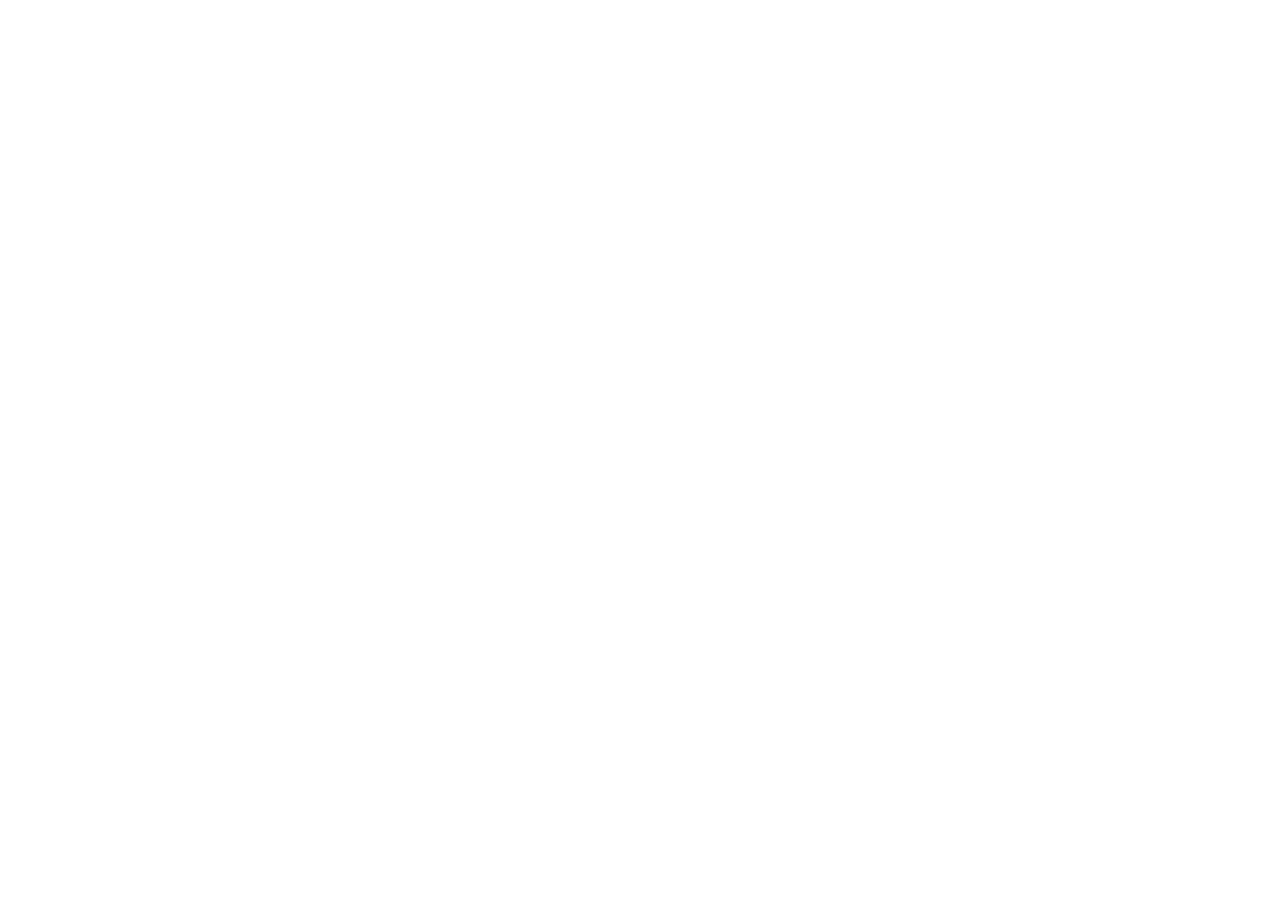
==== index.html @ 55a9d82e "add background to page" ====
<!DOCTYPE html>
<html>
  <head>
    <title>Asteroids</title>
    <meta charset="utf-8">
    <script src="https://ajax.googleapis.com/ajax/libs/jquery/3.1.1/jquery.min.js"></script>
    <script src="lib/bundle.js" type="text/javascript"></script>
    <script src="vendor/keymaster.js" charset="utf-8"></script>
    <link rel="stylesheet" href="assets/stylesheets/style.css" media="screen"charset="utf-8">
  </head>
  <body>
    <canvas id="game-canvas" width="600" height="800"></canvas>
  </body>
</html>
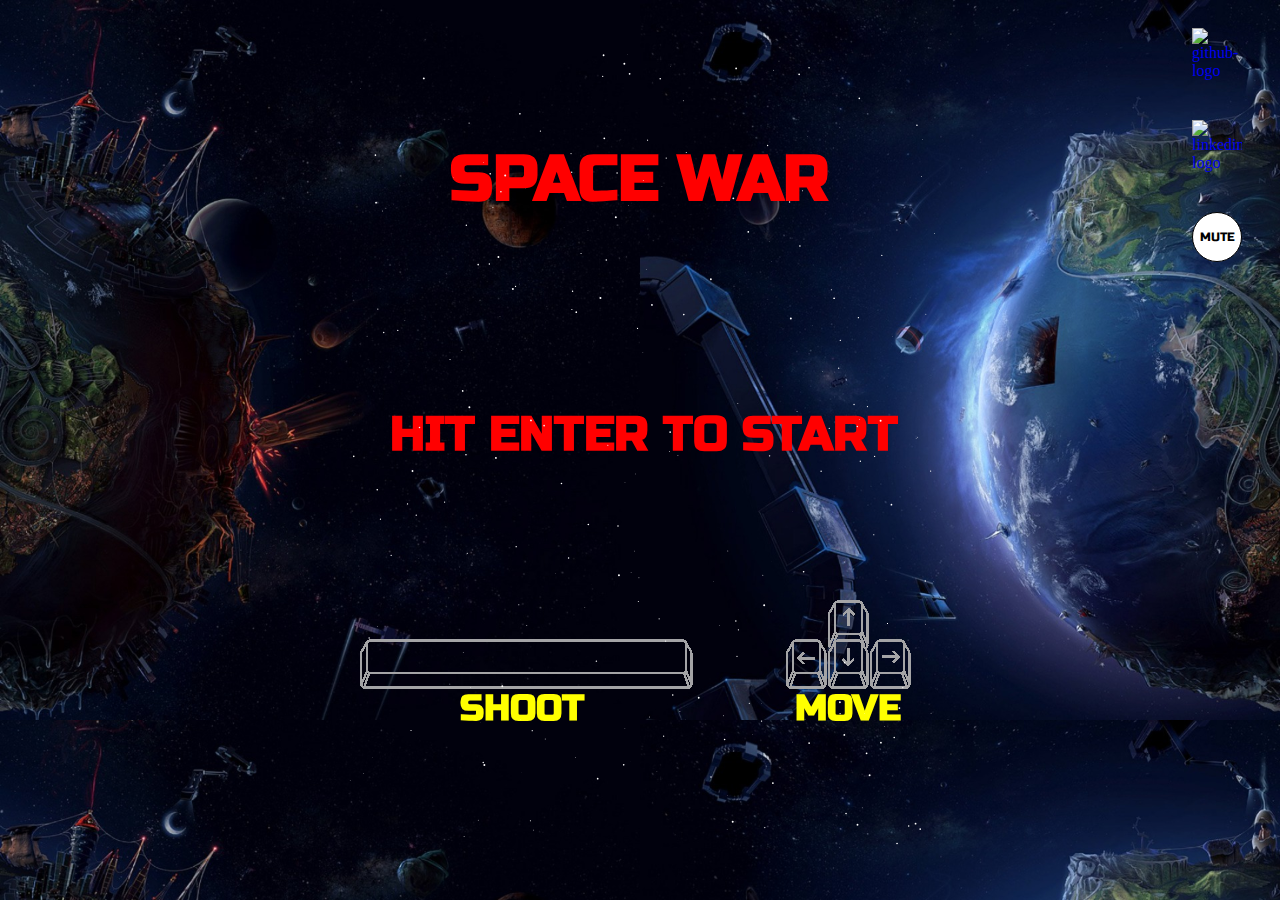
==== commit 76596877: "set up for github pages" ====
--- a/index.html
+++ b/index.html
@@ -2,13 +2,25 @@
 <html>
   <head>
     <title>Asteroids</title>
+    <link rel='shortcut icon' type='image/x-icon' href='assets/favicon.ico' />
     <meta charset="utf-8">
-    <script src="https://ajax.googleapis.com/ajax/libs/jquery/3.1.1/jquery.min.js"></script>
     <script src="lib/bundle.js" type="text/javascript"></script>
-    <script src="vendor/keymaster.js" charset="utf-8"></script>
     <link rel="stylesheet" href="assets/stylesheets/style.css" media="screen"charset="utf-8">
   </head>
   <body>
+    <a href="https://github.com/bohdan0/SpaceWar">
+      <img alt="github-logo"
+          src="http://res.cloudinary.com/safenotes/image/upload/v1485278590/GitHub-Mark-Light-120px-plus_bocid5.png">
+    </a>
+
+    <a href="https://www.linkedin.com/in/bohdan0">
+      <img alt="linkedin-logo"
+          src="http://res.cloudinary.com/safenotes/image/upload/v1485278854/icon-linkedin-white_soivqk.png">
+    </a>
+
+    <button type="button"
+            id='mute'>MUTE</button>
+
     <canvas id="game-canvas" width="600" height="800"></canvas>
   </body>
 </html>
--- a/assets/stylesheets/style.css
+++ b/assets/stylesheets/style.css
@@ -0,0 +1,46 @@
+@import url('https://fonts.googleapis.com/css?family=Russo+One');
+
+body {
+  background-image: url('../background.png');
+  background-size: cover;
+}
+
+img, button {
+  width: 50px;
+  display: block;
+  float: right;
+  clear: right;
+  margin: 20px 30px;
+}
+
+img:hover {
+  transform: scale(1.2);
+  cursor: pointer;
+}
+
+button {
+  font-family: 'Russo One';
+  font-size: 12px;
+  border: 1px solid black;
+  background: white;
+  height: 50px;
+  border-radius: 25px;
+}
+
+button:hover {
+  transform: scale(1.2);
+  cursor: pointer;
+}
+
+button:focus {
+  outline-style: none;
+}
+
+#game-canvas {
+  position: absolute;
+  top: 50%;
+  left: 50%;
+  margin-top: -400px;
+  margin-left: -300px;
+
+}
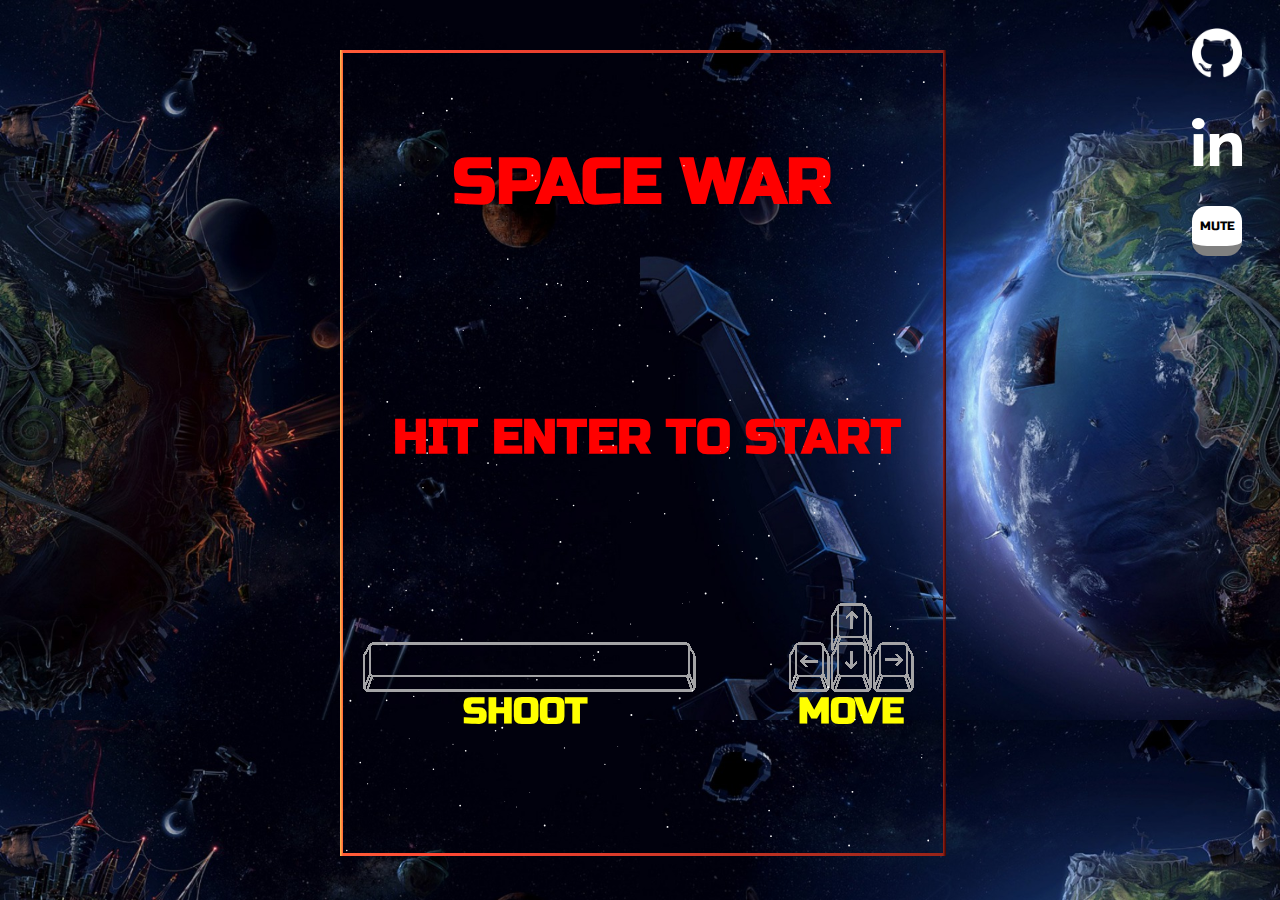
==== commit 88741662: "fix http warnings" ====
--- a/index.html
+++ b/index.html
@@ -1,7 +1,7 @@
 <!DOCTYPE html>
 <html>
   <head>
-    <title>Asteroids</title>
+    <title>SpaceWar</title>
     <link rel='shortcut icon' type='image/x-icon' href='assets/favicon.ico' />
     <meta charset="utf-8">
     <script src="lib/bundle.js" type="text/javascript"></script>
@@ -10,12 +10,12 @@
   <body>
     <a href="https://github.com/bohdan0/SpaceWar">
       <img alt="github-logo"
-          src="http://res.cloudinary.com/safenotes/image/upload/v1485278590/GitHub-Mark-Light-120px-plus_bocid5.png">
+           src="assets/github.png">
     </a>
 
     <a href="https://www.linkedin.com/in/bohdan0">
       <img alt="linkedin-logo"
-          src="http://res.cloudinary.com/safenotes/image/upload/v1485278854/icon-linkedin-white_soivqk.png">
+           src="assets/linkedin.png">
     </a>
 
     <button type="button"
--- a/assets/stylesheets/style.css
+++ b/assets/stylesheets/style.css
@@ -21,10 +21,11 @@
 button {
   font-family: 'Russo One';
   font-size: 12px;
-  border: 1px solid black;
+  border: none;
+  border-bottom: 10px solid grey;
   background: white;
   height: 50px;
-  border-radius: 25px;
+  border-radius: 15px;
 }
 
 button:hover {
@@ -34,6 +35,7 @@
 
 button:focus {
   outline-style: none;
+  border-bottom: none;
 }
 
 #game-canvas {
@@ -42,5 +44,6 @@
   left: 50%;
   margin-top: -400px;
   margin-left: -300px;
-
+  border: 3px solid white;
+  border-image: url("data:image/svg+xml;utf8,<svg xmlns='http://www.w3.org/2000/svg' width='50' height='50'><defs><linearGradient id='redgradient'><stop offset='0' stop-color='%23FFC14D'/><stop offset='0.362' stop-color='%23FF4834'/><stop offset='1' stop-color='%233B0300'/></linearGradient></defs><g id='Layer_1'><path d='M0,0 L50,0 L50,50 L0,50 L0,0 z' fill='url(%23redgradient)' width='100%' height='100%'/></g></svg>") 30% stretch;
 }
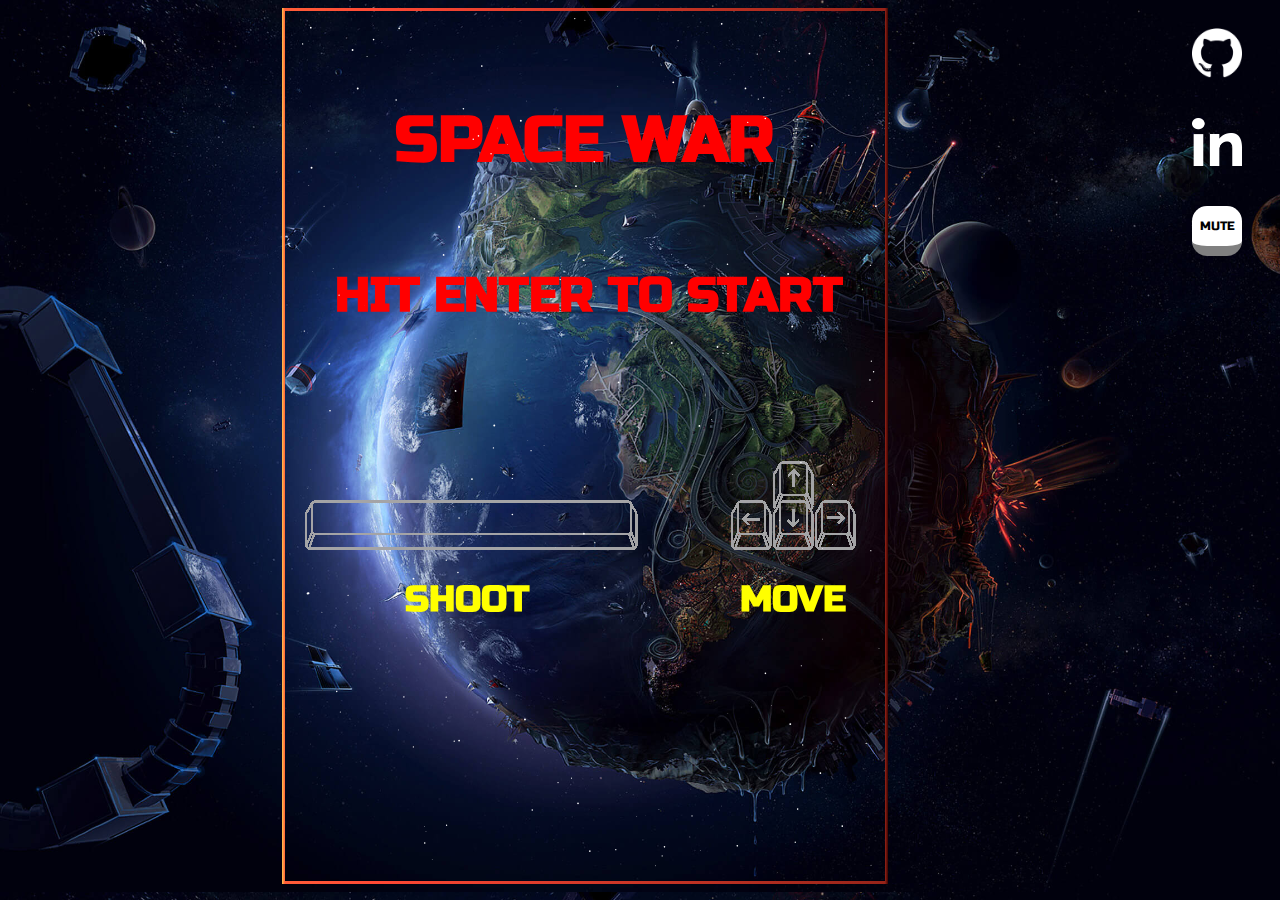
==== commit 228568ee: "fix height on different screens" ====
--- a/index.html
+++ b/index.html
@@ -21,6 +21,6 @@
     <button type="button"
             id='mute'>MUTE</button>
 
-    <canvas id="game-canvas" width="600" height="800"></canvas>
+    <canvas id="game-canvas" width='600'></canvas>
   </body>
 </html>
--- a/assets/stylesheets/style.css
+++ b/assets/stylesheets/style.css
@@ -39,11 +39,8 @@
 }
 
 #game-canvas {
-  position: absolute;
-  top: 50%;
-  left: 50%;
-  margin-top: -400px;
-  margin-left: -300px;
+  display: block;
+  margin: 0 auto;
   border: 3px solid white;
   border-image: url("data:image/svg+xml;utf8,<svg xmlns='http://www.w3.org/2000/svg' width='50' height='50'><defs><linearGradient id='redgradient'><stop offset='0' stop-color='%23FFC14D'/><stop offset='0.362' stop-color='%23FF4834'/><stop offset='1' stop-color='%233B0300'/></linearGradient></defs><g id='Layer_1'><path d='M0,0 L50,0 L50,50 L0,50 L0,0 z' fill='url(%23redgradient)' width='100%' height='100%'/></g></svg>") 30% stretch;
 }
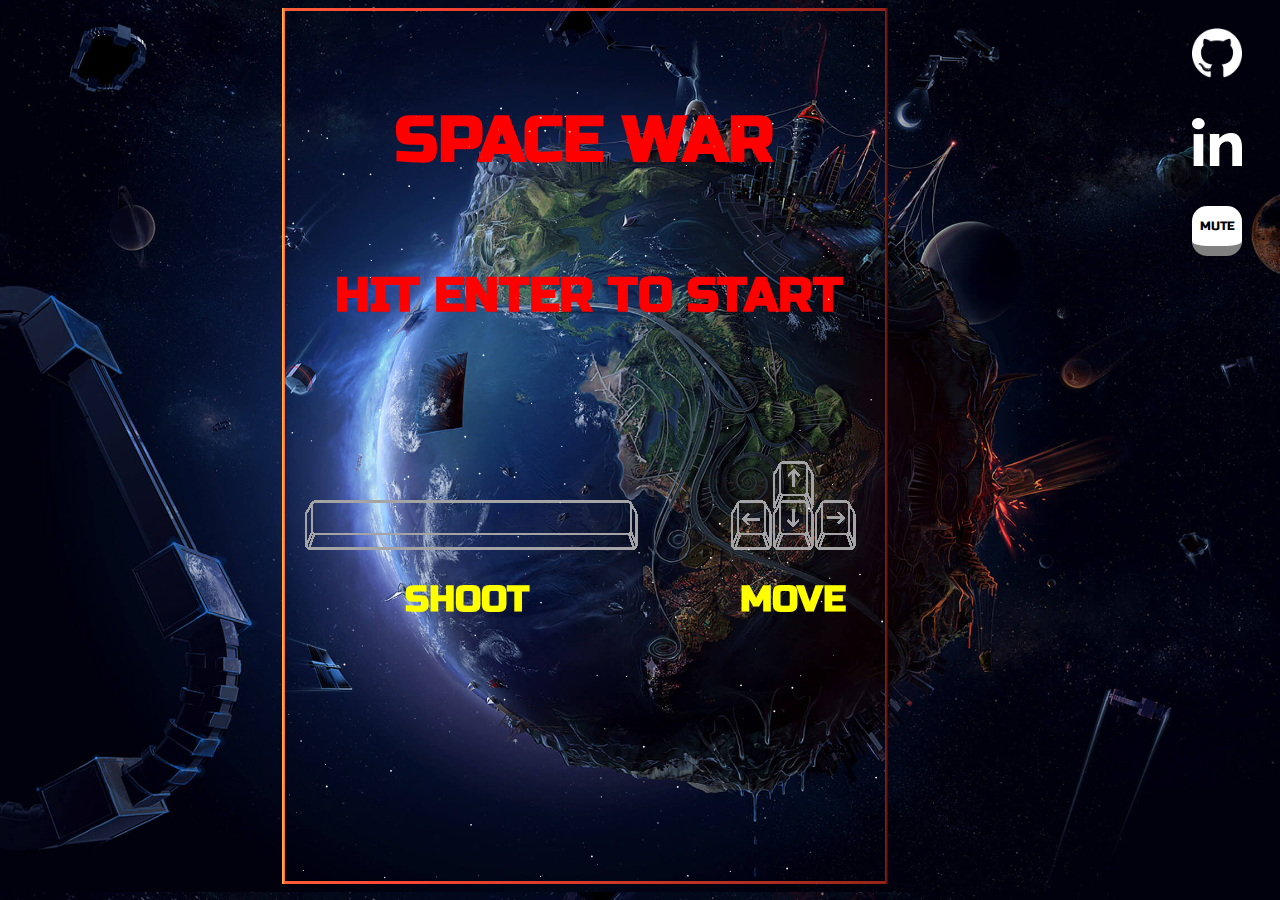
==== commit 3c12e224: "add google analytics" ====
--- a/index.html
+++ b/index.html
@@ -1,6 +1,16 @@
 <!DOCTYPE html>
 <html>
   <head>
+    <script>
+      (function(i,s,o,g,r,a,m){i['GoogleAnalyticsObject']=r;i[r]=i[r]||function(){
+      (i[r].q=i[r].q||[]).push(arguments)},i[r].l=1*new Date();a=s.createElement(o),
+      m=s.getElementsByTagName(o)[0];a.async=1;a.src=g;m.parentNode.insertBefore(a,m)
+      })(window,document,'script','https://www.google-analytics.com/analytics.js','ga');
+
+      ga('create', 'UA-91953292-3', 'auto');
+      ga('send', 'pageview');
+
+    </script>
     <title>SpaceWar</title>
     <link rel='shortcut icon' type='image/x-icon' href='assets/favicon.ico' />
     <meta charset="utf-8">
